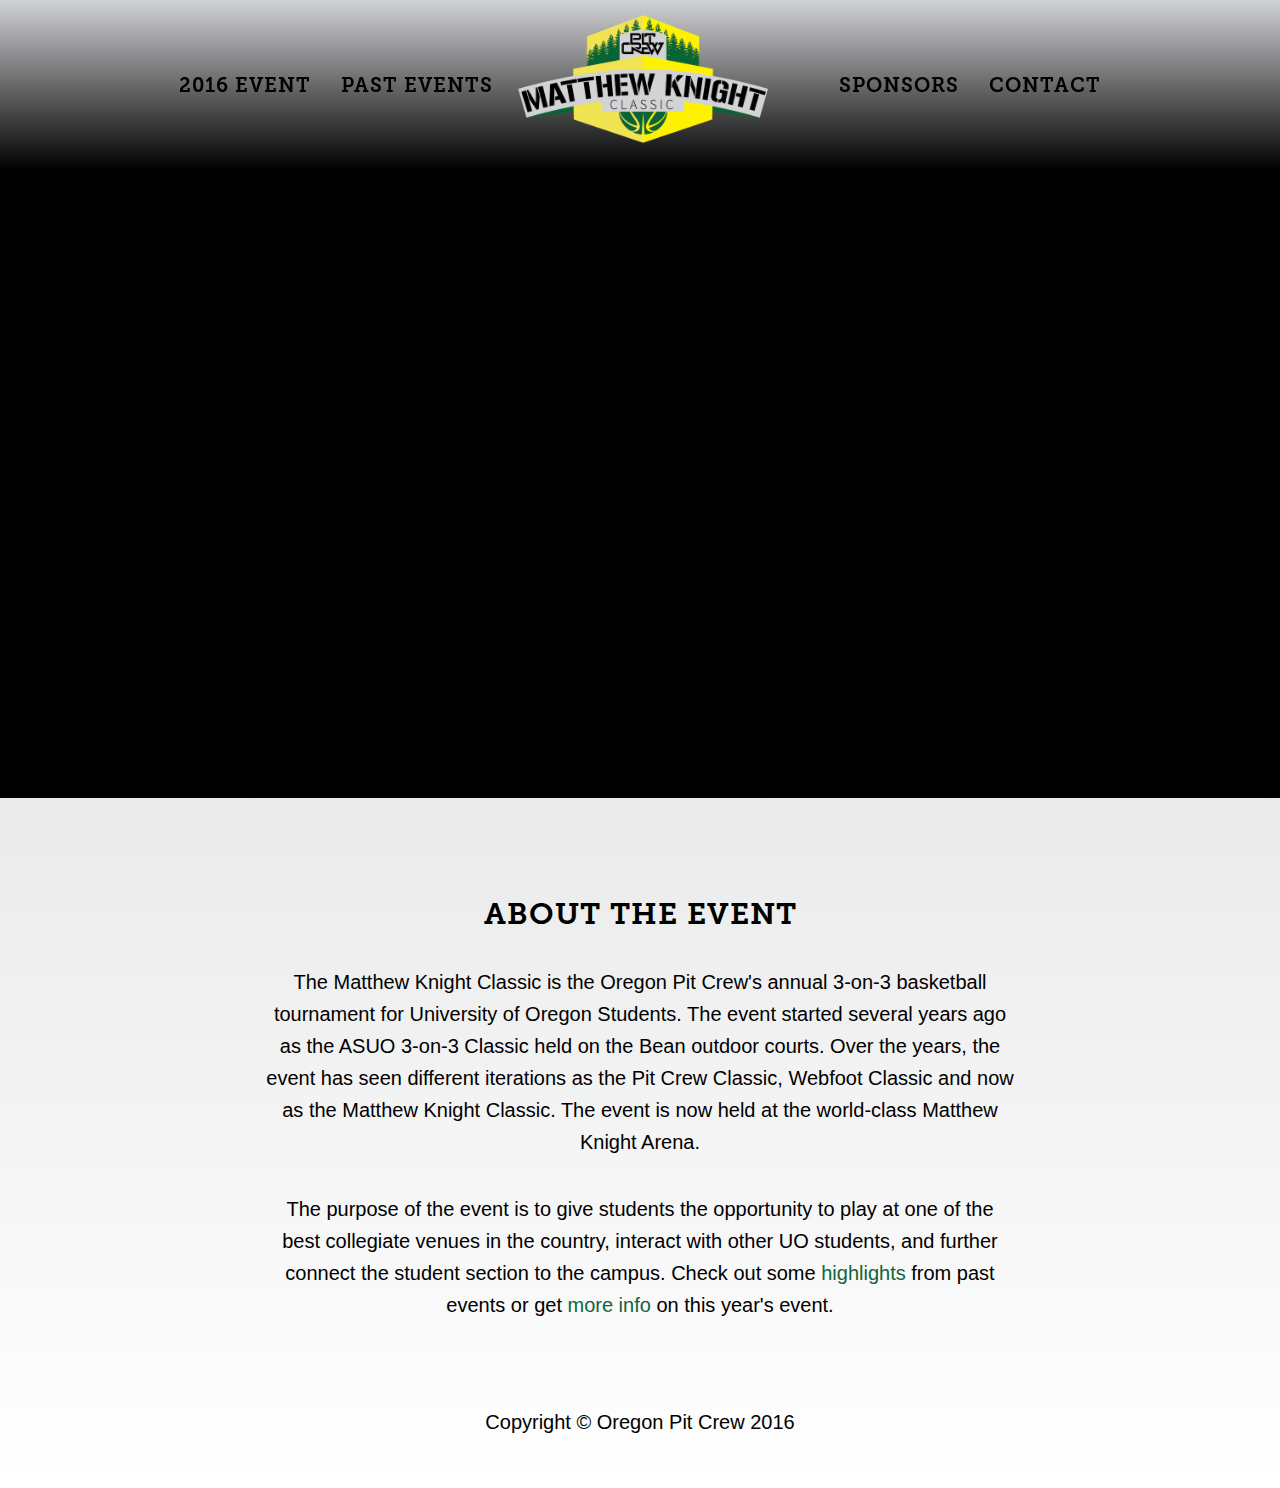
==== index.html @ 2c3b293d "Initial Commit" ====
<!DOCTYPE html>
<html lang="en">

<head>

    <meta charset="utf-8">
    <meta http-equiv="X-UA-Compatible" content="IE=edge">
    <meta name="viewport" content="width=device-width, initial-scale=1">
    <meta name="description" content="">
    <meta name="author" content="">

    <title>Matthew Knight Classic</title>

    <!-- Bootstrap Core CSS -->
    <link href="css/bootstrap.min.css" rel="stylesheet">

    <!-- Custom CSS -->
    <link href="css/grayscale.css" rel="stylesheet">

    <!-- Custom Fonts -->
    <link href="font-awesome/css/font-awesome.min.css" rel="stylesheet" type="text/css">
    <link href="http://fonts.googleapis.com/css?family=Lora:400,700,400italic,700italic" rel="stylesheet" type="text/css">
    <link href="http://fonts.googleapis.com/css?family=Montserrat:400,700" rel="stylesheet" type="text/css">

    <!-- HTML5 Shim and Respond.js IE8 support of HTML5 elements and media queries -->
    <!-- WARNING: Respond.js doesn't work if you view the page via file:// -->
    <!--[if lt IE 9]>
        <script src="https://oss.maxcdn.com/libs/html5shiv/3.7.0/html5shiv.js"></script>
        <script src="https://oss.maxcdn.com/libs/respond.js/1.4.2/respond.min.js"></script>
    <![endif]-->

</head>

<body id="page-top" data-spy="scroll" data-target=".navbar-fixed-top">

    <!-- Navigation -->
    <nav class="navbar navbar-custom navbar-fixed-top" role="navigation">
        <div class="container">
            <div class="navbar-header">
                <button type="button" class="navbar-toggle" data-toggle="collapse" data-target=".navbar-main-collapse">
                    <i class="fa fa-bars"></i>
                </button>
                <a href="index.html" class="navbar-brand page-scroll visible-xs">
                    <img class="logo" src="img/logo.png"/>
                </a>
            </div>

            <!-- Collect the nav links, forms, and other content for toggling -->
            <div class="collapse navbar-collapse navbar-main-collapse">
                <ul class="nav navbar-nav">
                    <li class="link">
                        <a class="page-scroll" href="2016-event.html">2016 Event</a>
                    </li>
                    <li class="link">
                        <a class="page-scroll" href="past-events.html">Past Events</a>
                    </li>
                    <li class="hidden-xs logo">
                      <a href="index.html" class="navbar-brand page-scroll">
                          <img class="logo" src="img/logo.png"/>
                      </a>
                    </li>
                    <li class="link">
                        <a class="page-scroll" href="sponsors.html">Sponsors</a>
                    </li>
                    <li class="link">
                        <a class="page-scroll" href="contact.html">Contact</a>
                    </li>
                </ul>
            </div>
            <!-- /.navbar-collapse -->
        </div>
        <!-- /.container -->
    </nav>

    <!-- Intro Header -->
    <header class="intro">
        <div class="intro-body">
            <div class="container">
                <div class="row">
                    <div class="col-md-8 col-md-offset-2">
                        <h1 class="brand-heading">Matthew Knight Classic</h1>
                        <p class="intro-text">Oregon Pit Crew's annual 3-on-3 basketball tournament for University of Oregon students.</p>
                        <a href="#about" class="btn btn-circle page-scroll">
                            <i class="fa fa-angle-double-down animated"></i>
                        </a>
                    </div>
                </div>
            </div>
        </div>
    </header>

    <!-- About Section -->
    <section id="about" class="container content-section text-center">
        <div class="row">
            <div class="col-lg-8 col-lg-offset-2">
                <h2>About the Event</h2>
                <p>The Matthew Knight Classic is the Oregon Pit Crew's annual 3-on-3 basketball tournament for University of Oregon Students. The event started several years ago as the ASUO 3-on-3 Classic held on the Bean outdoor courts. Over the years, the event has seen different iterations as the Pit Crew Classic, Webfoot Classic and now as the Matthew Knight Classic. The event is now held at the world-class Matthew Knight Arena.</p>
                <p>The purpose of the event is to give students the opportunity to play at one of the best collegiate venues in the country, interact with other UO students, and further connect the student section to the campus. Check out some <a href="past-events.html">highlights</a> from past events or get <a href="2016-event.html">more info</a> on this year's event.</p>
            </div>
        </div>
    </section>


    <!-- Footer -->
    <footer>
        <div class="container text-center">
            <p>Copyright &copy; Oregon Pit Crew 2016</p>
        </div>
    </footer>

    <!-- jQuery -->
    <script src="js/jquery.js"></script>

    <!-- Bootstrap Core JavaScript -->
    <script src="js/bootstrap.min.js"></script>

    <!-- Plugin JavaScript -->
    <script src="js/jquery.easing.min.js"></script>

    <!-- Custom Theme JavaScript -->
    <script src="js/grayscale.js"></script>

</body>

</html>
---- css/grayscale.css ----
/*!
 * Start Bootstrap - Grayscale Bootstrap Theme (http://startbootstrap.com)
 * Code licensed under the Apache License v2.0.
 * For details, see http://www.apache.org/licenses/LICENSE-2.0.
 */
@font-face {
   font-family: 'MuseoSlab';
   src: url("../fonts/Museo_Slab_700.otf")  format('opentype'),
   	 url("../fonts/Museo_Slab_700.woff") format('woff'),
   	 url("../fonts/Museo_Slab_700.svg#MuseoSlab-700") format('svg');
}

body {
    width: 100%;
    height: 100%;
    font-family: "Open Sans",Helvetica,Arial,sans-serif;
    color: black;
    background-color: white;
    background: -webkit-linear-gradient(rgba(209, 210, 212, 1.0), rgba(209, 210, 212, 0)); /* For Safari 5.1 to 6.0 */
    background: -o-linear-gradient(rgba(209, 210, 212, 1.0), rgba(209, 210, 212, 0)); /* For Opera 11.1 to 12.0 */
    background: -moz-linear-gradient(rgba(209, 210, 212, 1.0), rgba(209, 210, 212, 0)); /* For Firefox 3.6 to 15 */
    background: linear-gradient(rgba(209, 210, 212, 1.0), rgba(209, 210, 212, 0)); /* Standard syntax */
}

html {
    width: 100%;
    min-height: 100%;
}

h1,
h2,
h3,
h4,
h5,
h6 {
    margin: 0 0 35px;
    text-transform: uppercase;
    font-family: 'MuseoSlab',"Helvetica Neue",Helvetica,Arial,sans-serif;
    font-weight: 700;
    letter-spacing: 1px;
}

p {
    margin: 0 0 25px;
    font-size: 18px;
    line-height: 1.5;
}

@media(min-width:768px) {
    p {
        margin: 0 0 35px;
        font-size: 20px;
        line-height: 1.6;
    }
}

a {
    color: #106439;
    -webkit-transition: all .2s ease-in-out;
    -moz-transition: all .2s ease-in-out;
    transition: all .2s ease-in-out;
}

a:hover,
a:focus {
    text-decoration: none;
    color: #1d9b6c;
}

.light {
    font-weight: 400;
}

.navbar-custom {
    margin-bottom: 0;
    text-transform: uppercase;
    font-family: 'MuseoSlab',"Helvetica Neue",Helvetica,Arial,sans-serif;
    background: #D1D2D4;
    min-height: 75px;
    border: 0;
}

.navbar-custom .navbar-brand {
    font-weight: 700;
}

.navbar-custom .navbar-brand:focus {
    outline: 0;
}

.navbar-custom .navbar-brand .navbar-toggle {
    padding: 4px 6px;
    font-size: 16px;
    color: #fff;
}

.navbar-custom .navbar-brand .navbar-toggle:focus,
.navbar-custom .navbar-brand .navbar-toggle:active {
    outline: 0;
}

.navbar-custom a {
    color: black;
    font-size: 1.2vw;
}

.navbar-custom .nav li a {
    -webkit-transition: background .3s ease-in-out;
    -moz-transition: background .3s ease-in-out;
    transition: background .3s ease-in-out;
}

.navbar-custom .nav li a:hover {
    outline: 0;
    color: rgba(255,255,255,.8);
    background-color: transparent;
}

.navbar-custom .nav li a:focus,
.navbar-custom .nav li a:active {
    outline: 0;
    background-color: transparent;
}

.navbar-custom .nav li.active {
    outline: 0;
}

.navbar-custom .nav li.active a {
    background-color: rgba(255,255,255,.3);
}

.navbar-custom .nav li.active a:hover {
    color: #fff;
}

@media(min-width:768px) {
    .navbar-custom {
        padding: 60px 0;
        letter-spacing: 1px;
        background: #D1D2D4;
        background: -webkit-linear-gradient(rgba(209, 210, 212, 1.0), rgba(209, 210, 212, 0)); /* For Safari 5.1 to 6.0 */
        background: -o-linear-gradient(rgba(209, 210, 212, 1.0), rgba(209, 210, 212, 0)); /* For Opera 11.1 to 12.0 */
        background: -moz-linear-gradient(rgba(209, 210, 212, 1.0), rgba(209, 210, 212, 0)); /* For Firefox 3.6 to 15 */
        background: linear-gradient(rgba(209, 210, 212, 1.0), rgba(209, 210, 212, 0)); /* Standard syntax */
        -webkit-transition: background .5s ease-in-out,padding .5s ease-in-out;
        -moz-transition: background .5s ease-in-out,padding .5s ease-in-out;
        transition: background .5s ease-in-out,padding .5s ease-in-out;
    }

    /*.navbar-custom.top-nav-collapse {
      background: #D1D2D4;
    }*/
}

@media(min-width:1200px) {
    .navbar-custom a {
        color: black;
        font-size: 20px;
    }
}

.intro {
    display: table;
    width: 100%;
    height: auto;
    padding: 100px 0;
    text-align: center;
    color: black;
    background: url(../img/intro-bg.png) no-repeat bottom center scroll;
    background-color: #000;
    -webkit-background-size: cover;
    -moz-background-size: cover;
    background-size: cover;
    -o-background-size: cover;
}
.intro-past{
  background: url(../img/bg-1.png) no-repeat bottom center scroll;
}

.intro .intro-body {
    display: table-cell;
    vertical-align: middle;
}

.intro .intro-body .brand-heading {
    font-size: 40px;
}

.intro .intro-body .intro-text {
    font-size: 18px;
}

@media(min-width:768px) {
    .intro {
        height: 100%;
        padding-top: 150px;
    }

    .intro .intro-body .brand-heading {
        margin-top: 100px;
        font-size: 50px;
    }

    .intro .intro-body .intro-text {
        font-size: 26px;
    }
}

.btn-circle {
    width: 70px;
    height: 70px;
    margin-top: 15px;
    padding: 7px 16px;
    border: 2px solid black;
    border-radius: 100%!important;
    font-size: 40px;
    color: black;
    background: 0 0;
    -webkit-transition: background .3s ease-in-out;
    -moz-transition: background .3s ease-in-out;
    transition: background .3s ease-in-out;
}

.btn-circle:hover,
.btn-circle:focus {
    outline: 0;
    color: #fff;
    background: rgba(255,255,255,.1);
}

.btn-circle i.animated {
    -webkit-transition-property: -webkit-transform;
    -webkit-transition-duration: 1s;
    -moz-transition-property: -moz-transform;
    -moz-transition-duration: 1s;
}

.btn-circle:hover i.animated {
    -webkit-animation-name: pulse;
    -moz-animation-name: pulse;
    -webkit-animation-duration: 1.5s;
    -moz-animation-duration: 1.5s;
    -webkit-animation-iteration-count: infinite;
    -moz-animation-iteration-count: infinite;
    -webkit-animation-timing-function: linear;
    -moz-animation-timing-function: linear;
}

@-webkit-keyframes pulse {
    0% {
        -webkit-transform: scale(1);
        transform: scale(1);
    }

    50% {
        -webkit-transform: scale(1.2);
        transform: scale(1.2);
    }

    100% {
        -webkit-transform: scale(1);
        transform: scale(1);
    }
}

@-moz-keyframes pulse {
    0% {
        -moz-transform: scale(1);
        transform: scale(1);
    }

    50% {
        -moz-transform: scale(1.2);
        transform: scale(1.2);
    }

    100% {
        -moz-transform: scale(1);
        transform: scale(1);
    }
}

.content-section {
    padding-top: 100px;
}

.top-content-section {
    padding-top: 100px;
}

#map {
    width: 100%;
    height: 200px;
    margin-top: 100px;
}

@media(min-width:767px) {
    .top-content-section {
        padding-top: 250px;
    }

    #map {
        height: 400px;
        margin-top: 250px;
    }
}

.btn {
    border-radius: 0;
    text-transform: uppercase;
    font-family: Montserrat,"Helvetica Neue",Helvetica,Arial,sans-serif;
    font-weight: 400;
    -webkit-transition: all .3s ease-in-out;
    -moz-transition: all .3s ease-in-out;
    transition: all .3s ease-in-out;
    margin-bottom: 100px;
}

.btn-default {
    border: 1px solid #106439;
    color: #106439;
    background-color: transparent;
}

.btn-default:hover,
.btn-default:focus {
    border: 1px solid #106439;
    outline: 0;
    color: #000;
    background-color: #106439;
}

ul.banner-social-buttons {
    margin-top: 0;
}

@media(max-width:1199px) {
    ul.banner-social-buttons {
        margin-top: 15px;
    }
}

@media(max-width:767px) {
    ul.banner-social-buttons li {
        display: block;
        margin-bottom: 20px;
        padding: 0;
    }

    ul.banner-social-buttons li:last-child {
        margin-bottom: 0;
    }
}

footer {
    padding: 50px 0;
}

footer p {
    margin: 0;
}

::-moz-selection {
    text-shadow: none;
    background: #fcfcfc;
    background: rgba(255,255,255,.2);
}

::selection {
    text-shadow: none;
    background: #fcfcfc;
    background: rgba(255,255,255,.2);
}

img::selection {
    background: 0 0;
}

img::-moz-selection {
    background: 0 0;
}

body {
    webkit-tap-highlight-color: rgba(255,255,255,.2);
}

img.logo{
  height: 10vw;
  max-height: 150px;
  min-height: 50px;
  margin-left: 3vw;
  margin-right: 3vw;
  margin-top: -60px;
  -webkit-transition: height .5s ease-in-out, margin .5s ease-in-out;
  -moz-transition: height .5s ease-in-out, margin .5s ease-in-out;
  transition: height .5s ease-in-out, margin .5s ease-in-out;
}

li.logo{
  margin-left: -30px;
}

.logo-tourney{
  height: 10vw;
  max-height: 150px;
  min-height: 50px;
  margin-bottom: 30px;
}

@media (max-width:768px) {
  img.logo{
    margin: 0;
    height: 50px;
  }
  .navbar-custom a {
      font-size: 18px;
  }
}

/*.logo.top-nav-collapse{
  height: 125px;
  margin-top: -30px;
}*/

a.current{
  color: #FFF200;
}
.navbar .navbar-nav {
  display: inline-block;
  float: none;
  vertical-align: top;
}

.navbar .navbar-collapse {
  text-align: center;
}

div.video{
  margin-bottom: 50px;
}

div.video-bottom{
  margin-bottom: 50px;
}
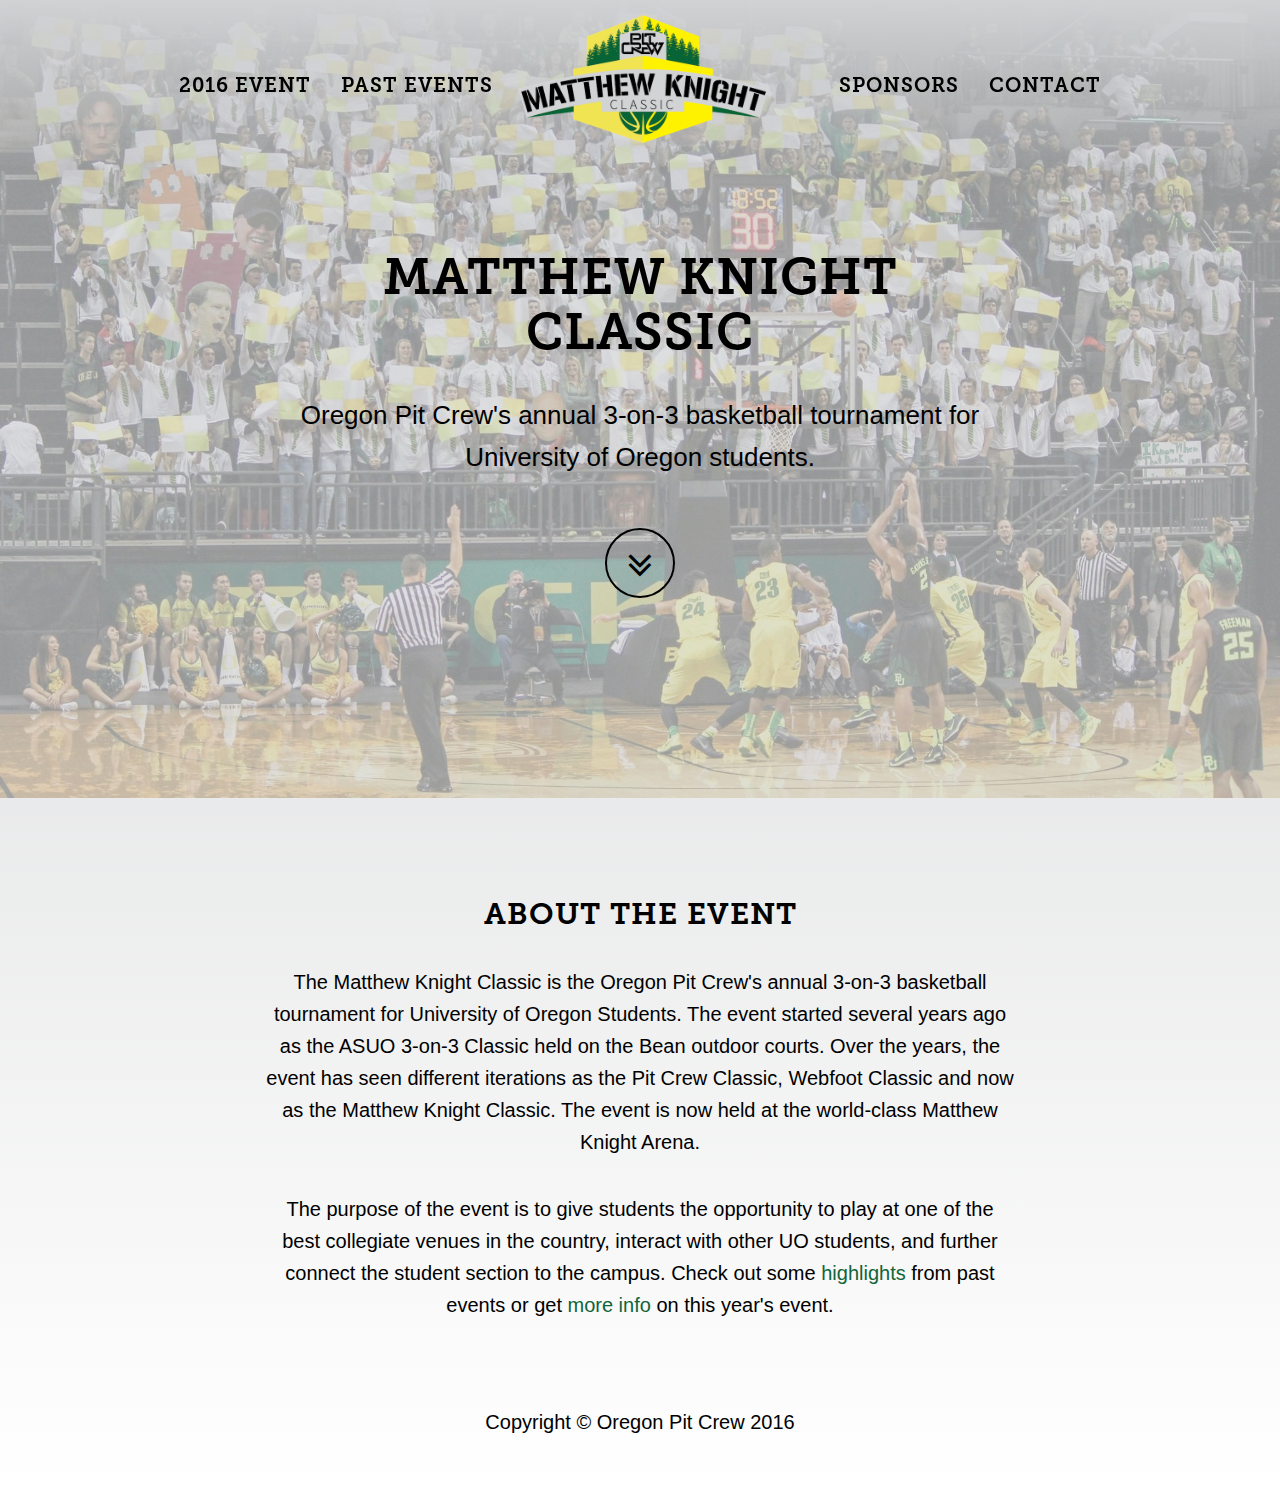
==== commit 7016610c: "Remove index" ====
--- a/index.html
+++ b/index.html
@@ -40,7 +40,7 @@
                 <button type="button" class="navbar-toggle" data-toggle="collapse" data-target=".navbar-main-collapse">
                     <i class="fa fa-bars"></i>
                 </button>
-                <a href="index.html" class="navbar-brand page-scroll visible-xs">
+                <a href="/" class="navbar-brand page-scroll visible-xs">
                     <img class="logo" src="img/logo.png"/>
                 </a>
             </div>
--- a/css/grayscale.css
+++ b/css/grayscale.css
@@ -167,8 +167,7 @@
     padding: 100px 0;
     text-align: center;
     color: black;
-    background: url(../img/intro-bg.png) no-repeat bottom center scroll;
-    background-color: #000;
+    background: url(../img/intro-bg.jpg) no-repeat bottom center scroll;
     -webkit-background-size: cover;
     -moz-background-size: cover;
     background-size: cover;
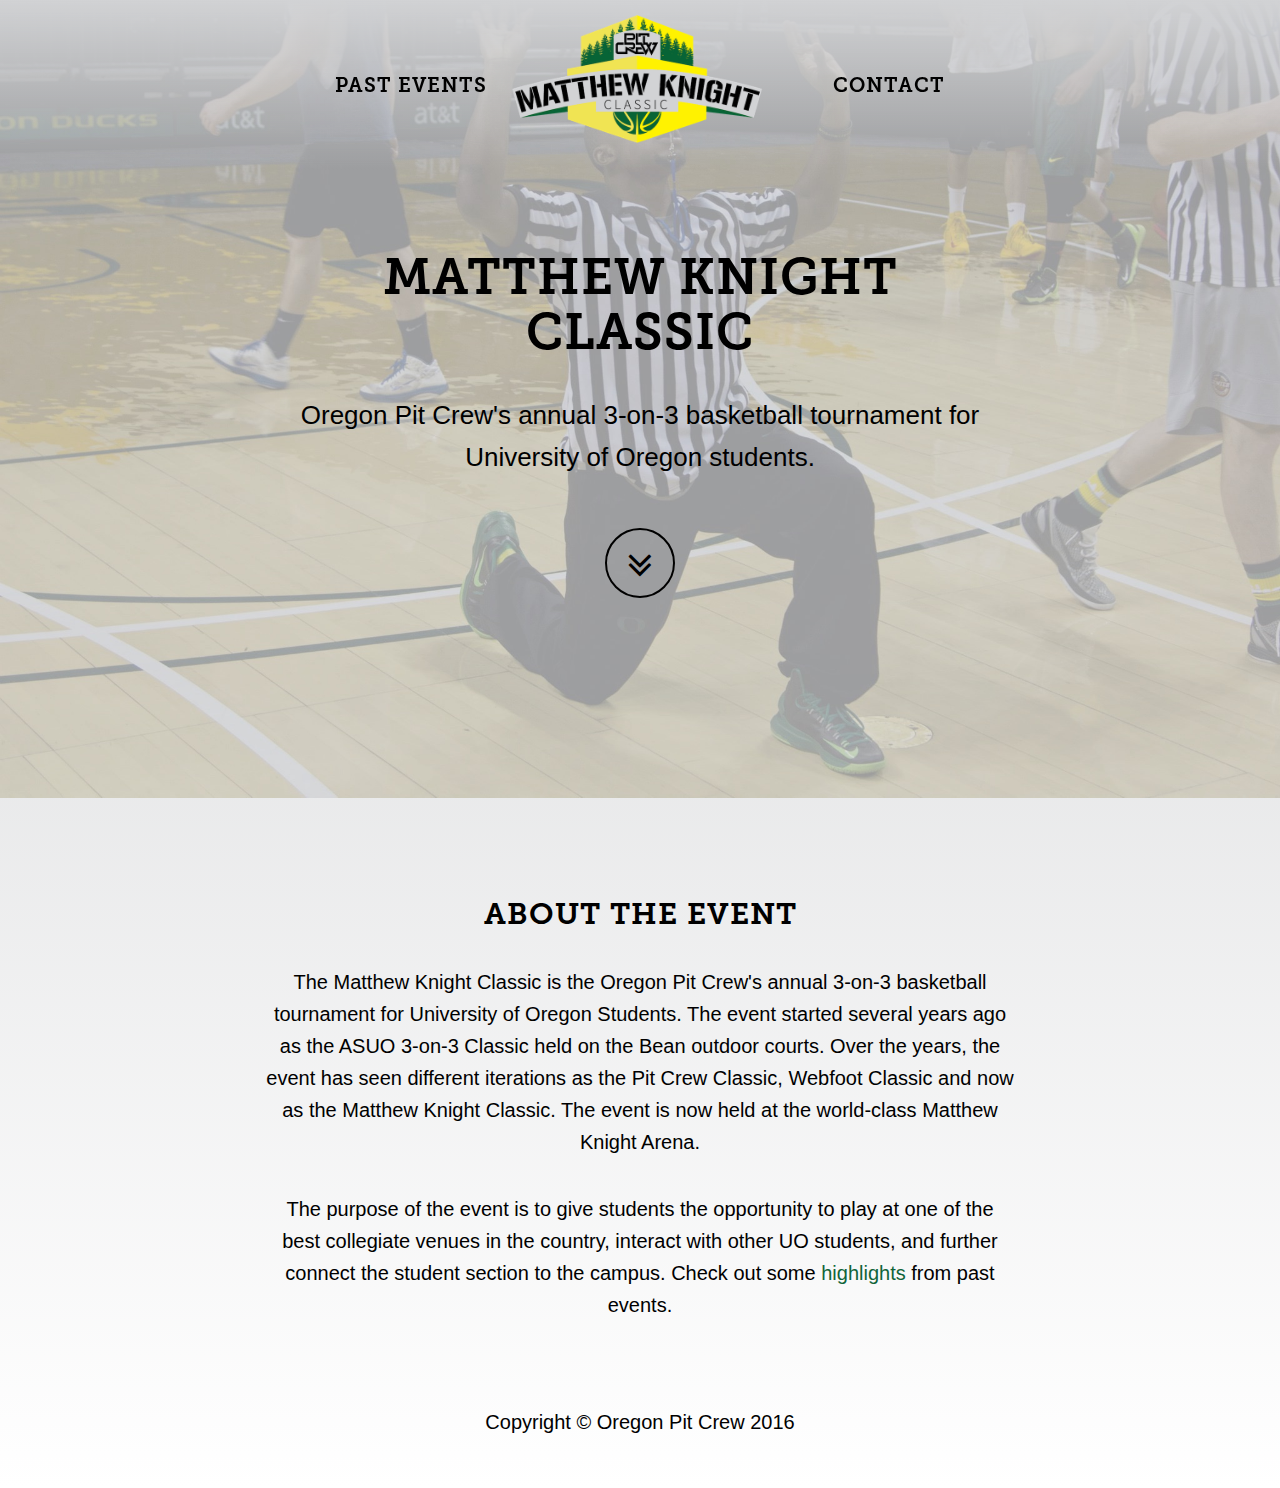
==== commit 00b454b4: "Removed 2016 event" ====
--- a/index.html
+++ b/index.html
@@ -49,19 +49,16 @@
             <div class="collapse navbar-collapse navbar-main-collapse">
                 <ul class="nav navbar-nav">
                     <li class="link">
-                        <a class="page-scroll" href="2016-event.html">2016 Event</a>
-                    </li>
-                    <li class="link">
                         <a class="page-scroll" href="past-events.html">Past Events</a>
                     </li>
                     <li class="hidden-xs logo">
-                      <a href="index.html" class="navbar-brand page-scroll">
+                      <a href="/" class="navbar-brand page-scroll">
                           <img class="logo" src="img/logo.png"/>
                       </a>
                     </li>
-                    <li class="link">
+                    <!-- <li class="link">
                         <a class="page-scroll" href="sponsors.html">Sponsors</a>
-                    </li>
+                    </li> -->
                     <li class="link">
                         <a class="page-scroll" href="contact.html">Contact</a>
                     </li>
@@ -95,7 +92,7 @@
             <div class="col-lg-8 col-lg-offset-2">
                 <h2>About the Event</h2>
                 <p>The Matthew Knight Classic is the Oregon Pit Crew's annual 3-on-3 basketball tournament for University of Oregon Students. The event started several years ago as the ASUO 3-on-3 Classic held on the Bean outdoor courts. Over the years, the event has seen different iterations as the Pit Crew Classic, Webfoot Classic and now as the Matthew Knight Classic. The event is now held at the world-class Matthew Knight Arena.</p>
-                <p>The purpose of the event is to give students the opportunity to play at one of the best collegiate venues in the country, interact with other UO students, and further connect the student section to the campus. Check out some <a href="past-events.html">highlights</a> from past events or get <a href="2016-event.html">more info</a> on this year's event.</p>
+                <p>The purpose of the event is to give students the opportunity to play at one of the best collegiate venues in the country, interact with other UO students, and further connect the student section to the campus. Check out some <a href="past-events.html">highlights</a> from past events.</p>
             </div>
         </div>
     </section>
--- a/css/grayscale.css
+++ b/css/grayscale.css
@@ -167,7 +167,7 @@
     padding: 100px 0;
     text-align: center;
     color: black;
-    background: url(../img/intro-bg.jpg) no-repeat bottom center scroll;
+    background: url(../img/bg-1.jpg) no-repeat bottom center scroll;
     -webkit-background-size: cover;
     -moz-background-size: cover;
     background-size: cover;
